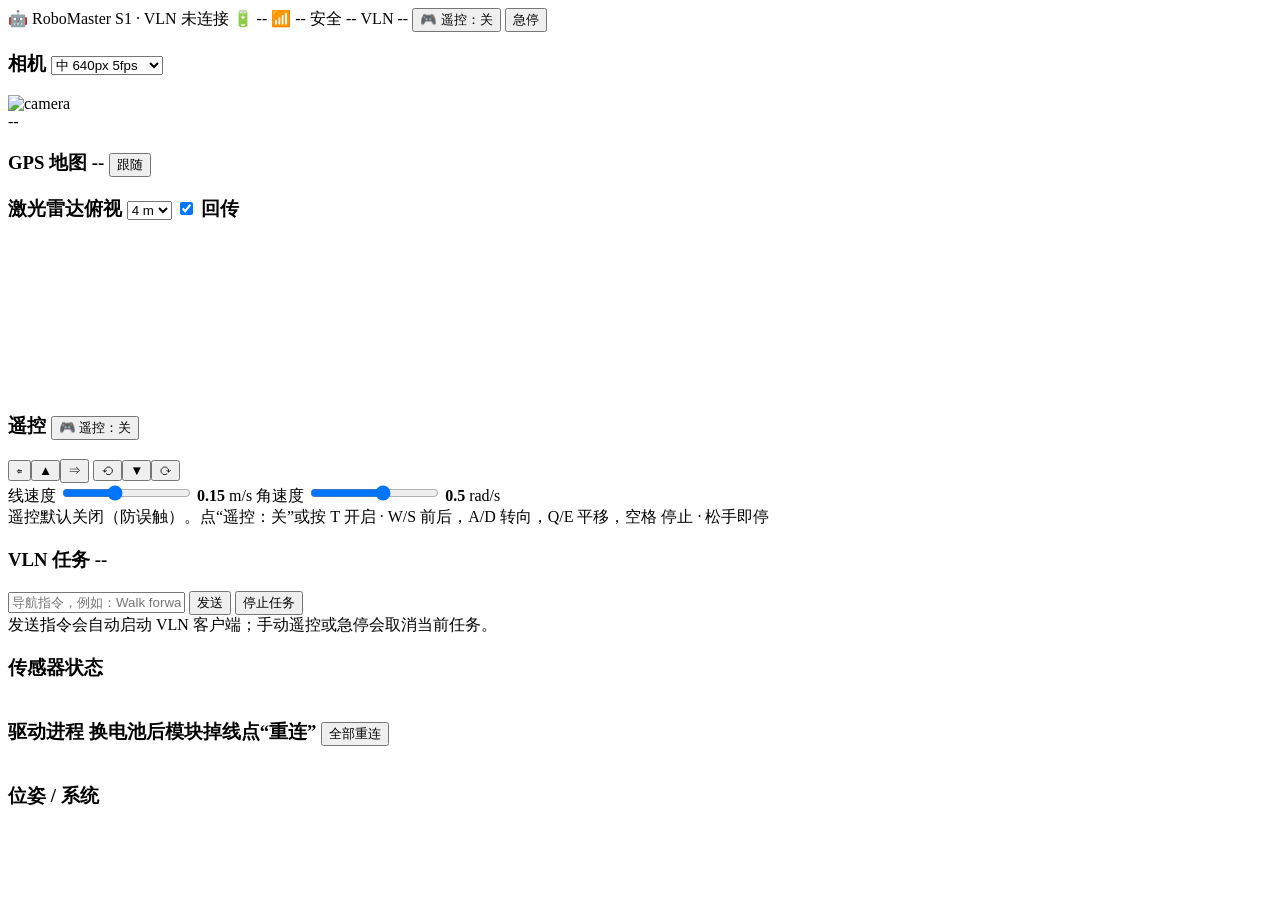
==== ros2_ws/src/vln_robot_web/static/index.html @ d4cd33c6 "Web dashboard: supervisor/reconnect, teleop toggle, VLN panel, waypoint map - vln_robot_web: HTTP/SS" ====
<!doctype html>
<html lang="zh-CN">
<head>
<meta charset="utf-8">
<meta name="viewport" content="width=device-width, initial-scale=1, maximum-scale=1, user-scalable=no">
<title>机器人控制台</title>
<link rel="stylesheet" href="/static/leaflet/leaflet.css">
<link rel="stylesheet" href="/static/style.css">
</head>
<body>
<header>
  <span class="title">🤖 RoboMaster S1 · VLN</span>
  <span id="conn" class="pill bad">未连接</span>
  <span id="batt" class="pill">🔋 --</span>
  <span id="wifi" class="pill">📶 --</span>
  <span id="safety" class="pill">安全 --</span>
  <span id="vlnpill" class="pill">VLN --</span>
  <button class="armbtn" title="快捷键 T">🎮 遥控：关</button>
  <button id="estop" class="estop">急停</button>
</header>

<main>
  <section class="card cam">
    <h3>相机 <select id="camq">
      <option value="off">关闭</option>
      <option value="low">低 320px 3fps</option>
      <option value="mid" selected>中 640px 5fps</option>
      <option value="high">高 640px 10fps</option>
    </select></h3>
    <div class="camwrap"><img id="cam" alt="camera"><div id="camnote" class="note">--</div></div>
  </section>

  <section class="card map">
    <h3>GPS 地图 <span id="gpsinfo" class="sub">--</span>
      <button id="follow" class="small on">跟随</button></h3>
    <div id="map"></div>
  </section>

  <section class="card lidar">
    <h3>激光雷达俯视 <select id="lrange">
      <option value="2">2 m</option><option value="4" selected>4 m</option><option value="8">8 m</option>
    </select> <label class="sub"><input type="checkbox" id="lidaron" checked> 回传</label></h3>
    <canvas id="lidarcv"></canvas>
  </section>

  <section class="card ctrl">
    <h3>遥控 <button class="armbtn" title="快捷键 T">🎮 遥控：关</button></h3>
    <div class="ctrlwrap">
      <div id="joy" class="joy"><div id="knob" class="knob"></div></div>
      <div class="btns">
        <button data-k="q" title="左平移">⇐</button><button data-k="w">▲</button><button data-k="e" title="右平移">⇒</button>
        <button data-k="a" title="左转">⟲</button><button data-k="s">▼</button><button data-k="d" title="右转">⟳</button>
      </div>
    </div>
    <div class="sliders">
      <label>线速度 <input type="range" id="vmax" min="0.05" max="0.3" step="0.05" value="0.15"> <b id="vmaxv">0.15</b> m/s</label>
      <label>角速度 <input type="range" id="wmax" min="0.1" max="0.8" step="0.1" value="0.5"> <b id="wmaxv">0.5</b> rad/s</label>
    </div>
    <div id="cmdinfo" class="sub">遥控默认关闭（防误触）。点“遥控：关”或按 T 开启 · W/S 前后，A/D 转向，Q/E 平移，空格 停止 · 松手即停</div>
  </section>

  <section class="card vlncard">
    <h3>VLN 任务 <span id="vlnstate" class="pill">--</span></h3>
    <table id="vlninfo"></table>
    <form id="vlnform" class="vlnform">
      <input id="vlntext" type="text" maxlength="500" placeholder="导航指令，例如：Walk forward and stop at the bench" autocomplete="off">
      <button type="submit" class="go">发送</button>
      <button type="button" id="vlnstop" class="stopbtn">停止任务</button>
    </form>
    <div class="sub">发送指令会自动启动 VLN 客户端；手动遥控或急停会取消当前任务。</div>
  </section>

  <section class="card status">
    <h3>传感器状态</h3>
    <table id="topics"></table>
    <h3>驱动进程 <span class="sub">换电池后模块掉线点“重连”</span>
      <button id="restartall" class="small">全部重连</button></h3>
    <table id="modules"></table>
    <h3>位姿 / 系统</h3>
    <table id="info"></table>
  </section>
</main>

<script src="/static/leaflet/leaflet.js"></script>
<script src="/static/app.js"></script>
</body>
</html>
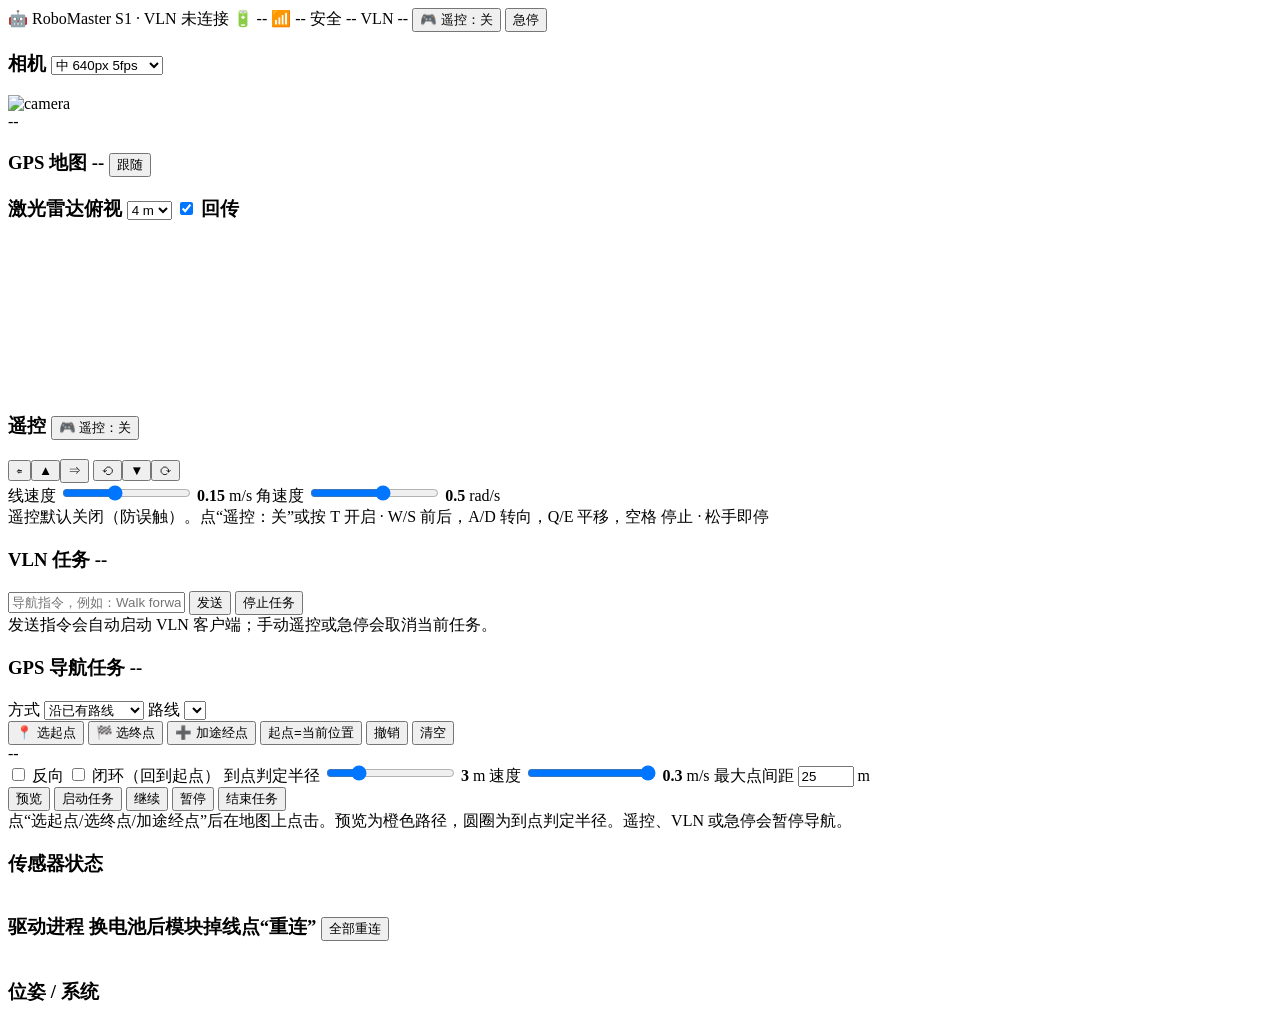
==== commit ad0cbbad: "Web GPS nav task: pick start/end/waypoints, radius, preview, start/pause/cancel - vln_robot_nav: ope" ====
--- a/ros2_ws/src/vln_robot_web/static/index.html
+++ b/ros2_ws/src/vln_robot_web/static/index.html
@@ -70,6 +70,41 @@
     <div class="sub">发送指令会自动启动 VLN 客户端；手动遥控或急停会取消当前任务。</div>
   </section>
 
+  <section class="card navcard">
+    <h3>GPS 导航任务 <span id="navstate" class="pill">--</span></h3>
+    <div class="navform">
+      <label>方式 <select id="navmode">
+        <option value="route">沿已有路线</option>
+        <option value="manual">手动点选路径</option>
+        <option value="amap">高德步行规划</option>
+      </select></label>
+      <label id="navbasel">路线 <select id="navbase"></select></label>
+      <div class="navpick">
+        <button type="button" id="pickstart" class="small" data-pick="start">📍 选起点</button>
+        <button type="button" id="pickend" class="small" data-pick="end">🏁 选终点</button>
+        <button type="button" id="pickpts" class="small" data-pick="points">➕ 加途经点</button>
+        <button type="button" id="herestart" class="small">起点=当前位置</button>
+        <button type="button" id="navundo" class="small">撤销</button>
+        <button type="button" id="navclear" class="small">清空</button>
+      </div>
+      <div id="navpts" class="sub">--</div>
+      <label id="navrevl"><input type="checkbox" id="navrev"> 反向</label>
+      <label><input type="checkbox" id="navloop"> 闭环（回到起点）</label>
+      <label>到点判定半径 <input type="range" id="navradius" min="1" max="10" step="0.5" value="3"> <b id="navradiusv">3</b> m</label>
+      <label>速度 <input type="range" id="navv" min="0.1" max="0.3" step="0.05" value="0.3"> <b id="navvv">0.3</b> m/s</label>
+      <label>最大点间距 <input type="number" id="navspacing" min="3" max="100" step="1" value="25"> m</label>
+    </div>
+    <div class="vlnform">
+      <button type="button" id="navpreview" class="small2">预览</button>
+      <button type="button" id="navgo" class="go">启动任务</button>
+      <button type="button" id="navresume" class="go">继续</button>
+      <button type="button" id="navpause" class="small2">暂停</button>
+      <button type="button" id="navcancel" class="stopbtn">结束任务</button>
+    </div>
+    <table id="navinfo"></table>
+    <div class="sub">点“选起点/选终点/加途经点”后在地图上点击。预览为橙色路径，圆圈为到点判定半径。遥控、VLN 或急停会暂停导航。</div>
+  </section>
+
   <section class="card status">
     <h3>传感器状态</h3>
     <table id="topics"></table>
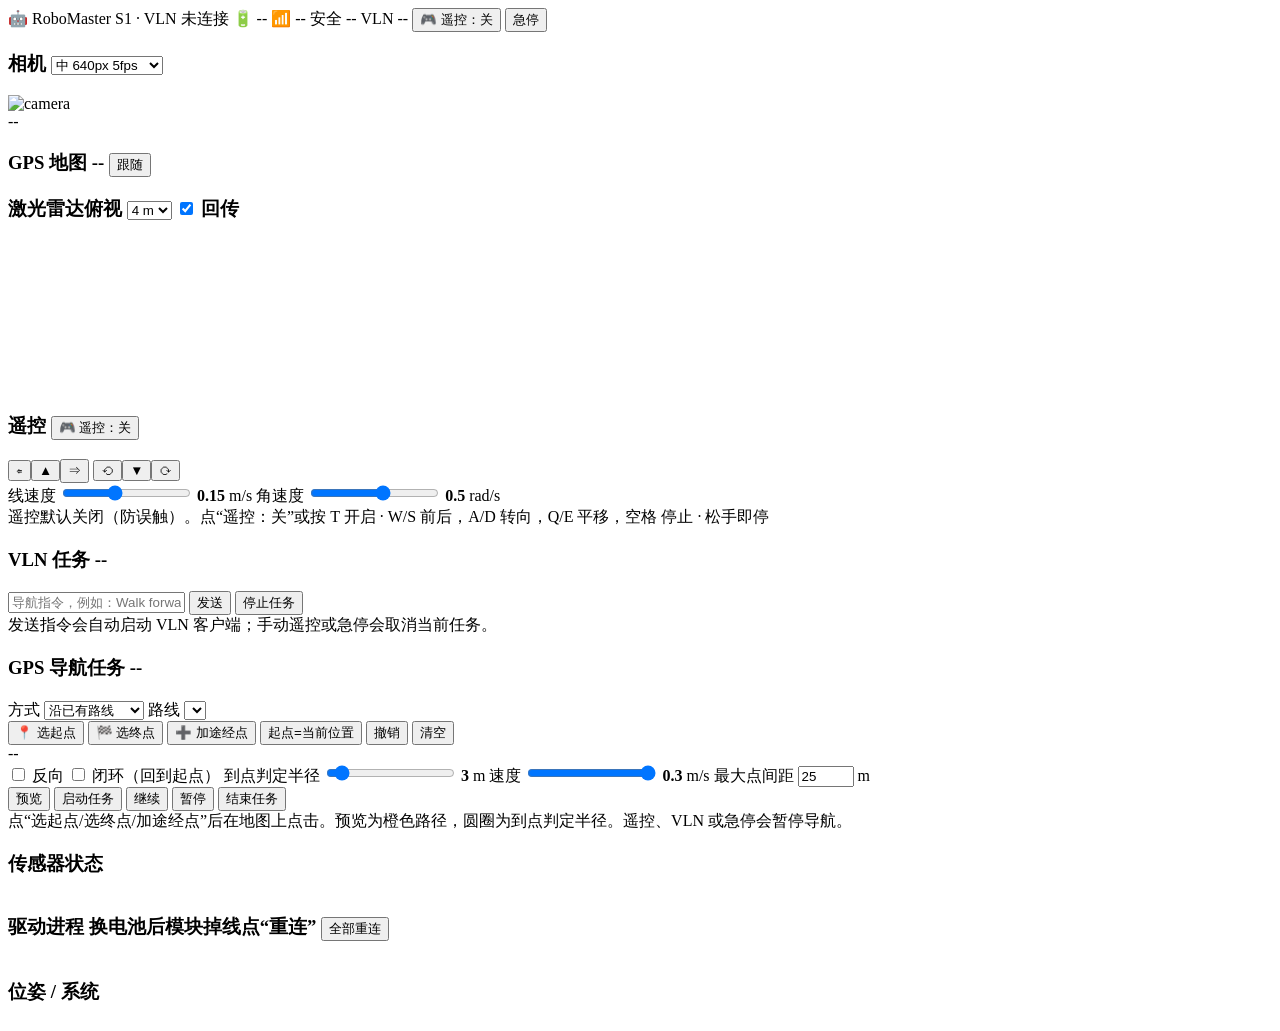
==== commit d45d090f: "Nav task: waypoint radius up to 30 m Co-authored-by: Copilot App <223556219+Copilot@users.noreply.gi" ====
--- a/ros2_ws/src/vln_robot_web/static/index.html
+++ b/ros2_ws/src/vln_robot_web/static/index.html
@@ -90,7 +90,7 @@
       <div id="navpts" class="sub">--</div>
       <label id="navrevl"><input type="checkbox" id="navrev"> 反向</label>
       <label><input type="checkbox" id="navloop"> 闭环（回到起点）</label>
-      <label>到点判定半径 <input type="range" id="navradius" min="1" max="10" step="0.5" value="3"> <b id="navradiusv">3</b> m</label>
+      <label>到点判定半径 <input type="range" id="navradius" min="1" max="30" step="0.5" value="3"> <b id="navradiusv">3</b> m</label>
       <label>速度 <input type="range" id="navv" min="0.1" max="0.3" step="0.05" value="0.3"> <b id="navvv">0.3</b> m/s</label>
       <label>最大点间距 <input type="number" id="navspacing" min="3" max="100" step="1" value="25"> m</label>
     </div>
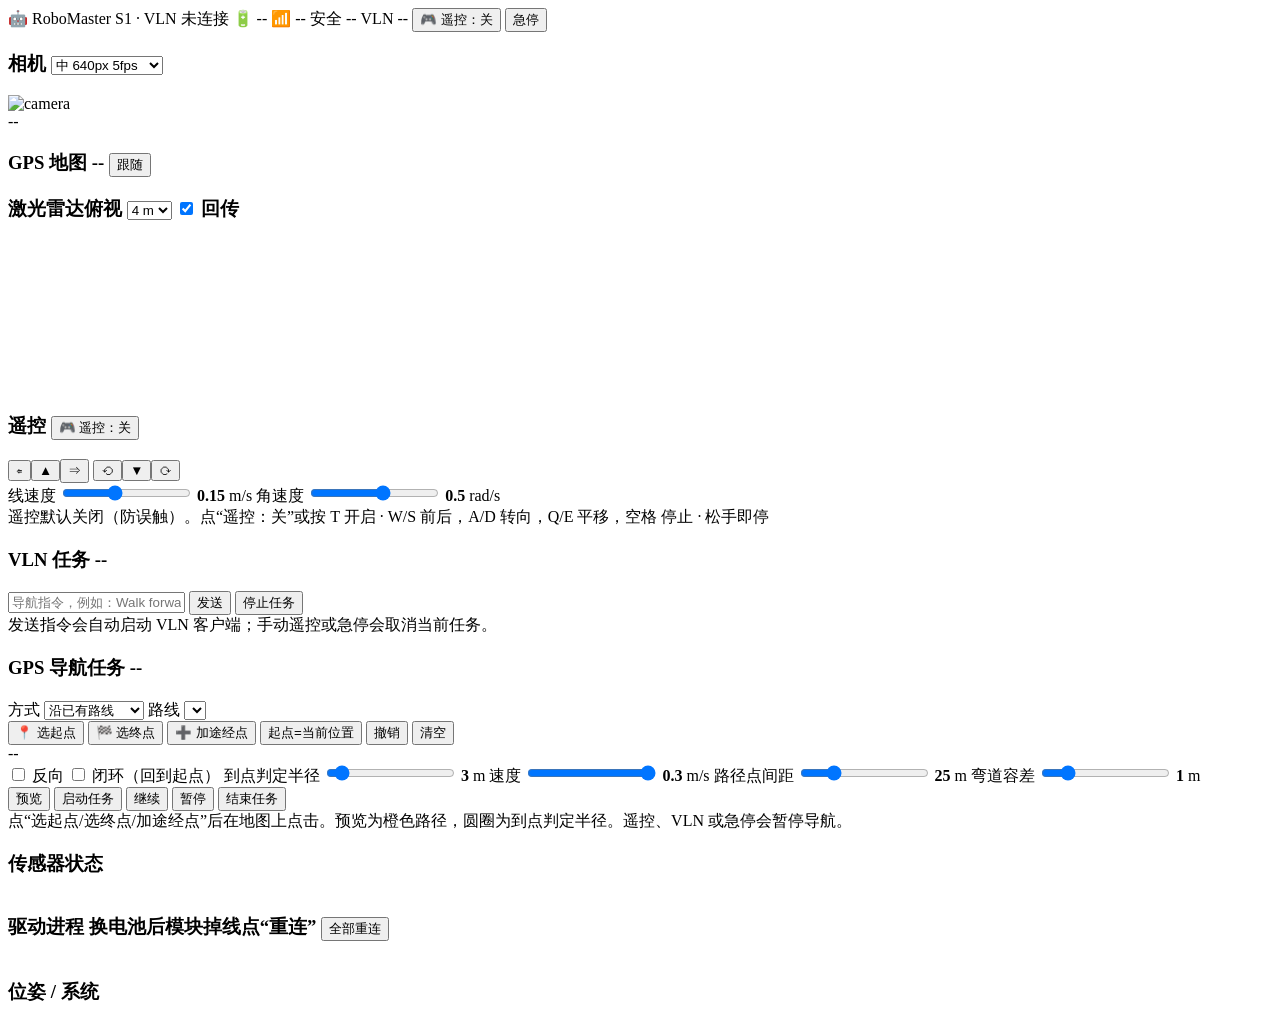
==== commit 6c849fbf: "Nav task: adjustable waypoint density (spacing slider + corner tolerance) Co-authored-by: Copilot Ap" ====
--- a/ros2_ws/src/vln_robot_web/static/index.html
+++ b/ros2_ws/src/vln_robot_web/static/index.html
@@ -92,7 +92,8 @@
       <label><input type="checkbox" id="navloop"> 闭环（回到起点）</label>
       <label>到点判定半径 <input type="range" id="navradius" min="1" max="30" step="0.5" value="3"> <b id="navradiusv">3</b> m</label>
       <label>速度 <input type="range" id="navv" min="0.1" max="0.3" step="0.05" value="0.3"> <b id="navvv">0.3</b> m/s</label>
-      <label>最大点间距 <input type="number" id="navspacing" min="3" max="100" step="1" value="25"> m</label>
+      <label title="直路上每隔多远放一个路径点">路径点间距 <input type="range" id="navspacing" min="2" max="100" step="1" value="25"> <b id="navspacingv">25</b> m</label>
+      <label title="弯道处路径点连线允许偏离原路线的距离；越小弯道点越密">弯道容差 <input type="range" id="navtol" min="0.2" max="5" step="0.1" value="1"> <b id="navtolv">1</b> m</label>
     </div>
     <div class="vlnform">
       <button type="button" id="navpreview" class="small2">预览</button>
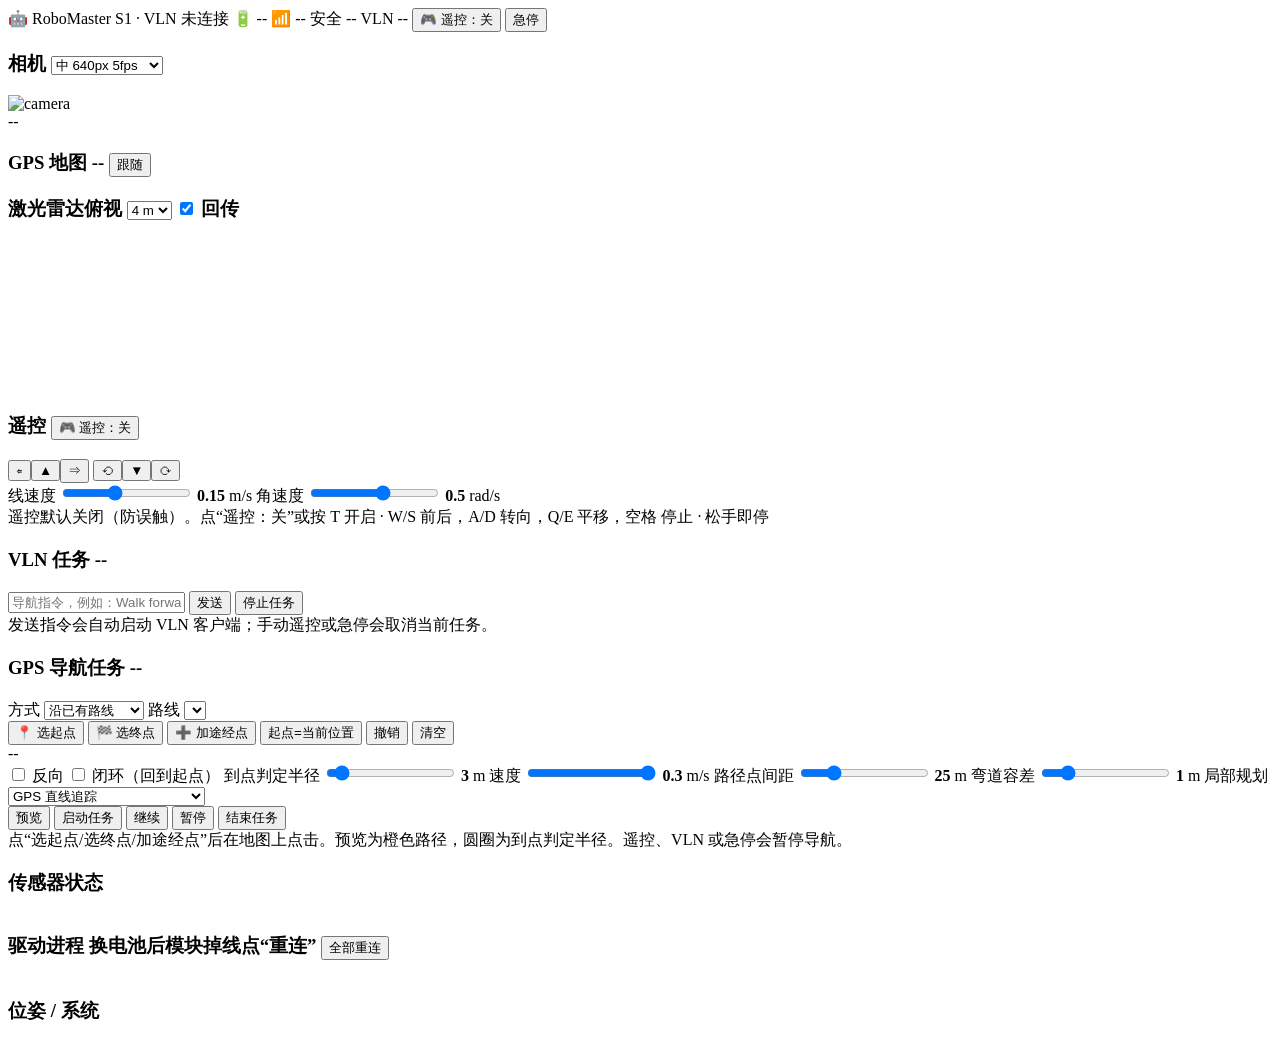
==== commit 75114008: "Nav: CityWalker (CVPR 2025) visual local planner on top of GPS route - server/citywalker_server.py: " ====
--- a/ros2_ws/src/vln_robot_web/static/index.html
+++ b/ros2_ws/src/vln_robot_web/static/index.html
@@ -94,6 +94,8 @@
       <label>速度 <input type="range" id="navv" min="0.1" max="0.3" step="0.05" value="0.3"> <b id="navvv">0.3</b> m/s</label>
       <label title="直路上每隔多远放一个路径点">路径点间距 <input type="range" id="navspacing" min="2" max="100" step="1" value="25"> <b id="navspacingv">25</b> m</label>
       <label title="弯道处路径点连线允许偏离原路线的距离；越小弯道点越密">弯道容差 <input type="range" id="navtol" min="0.2" max="5" step="0.1" value="1"> <b id="navtolv">1</b> m</label>
+      <label title="GPS 直线追踪：沿路线折线纯追踪；CityWalker：GPU 服务器上的视觉局部规划（相机画面 + 前方路线目标点 → 局部轨迹），服务器无响应时自动退回 GPS 追踪">局部规划
+        <select id="navplanner"><option value="gps">GPS 直线追踪</option><option value="citywalker">CityWalker 视觉规划（GPU）</option></select></label>
     </div>
     <div class="vlnform">
       <button type="button" id="navpreview" class="small2">预览</button>
